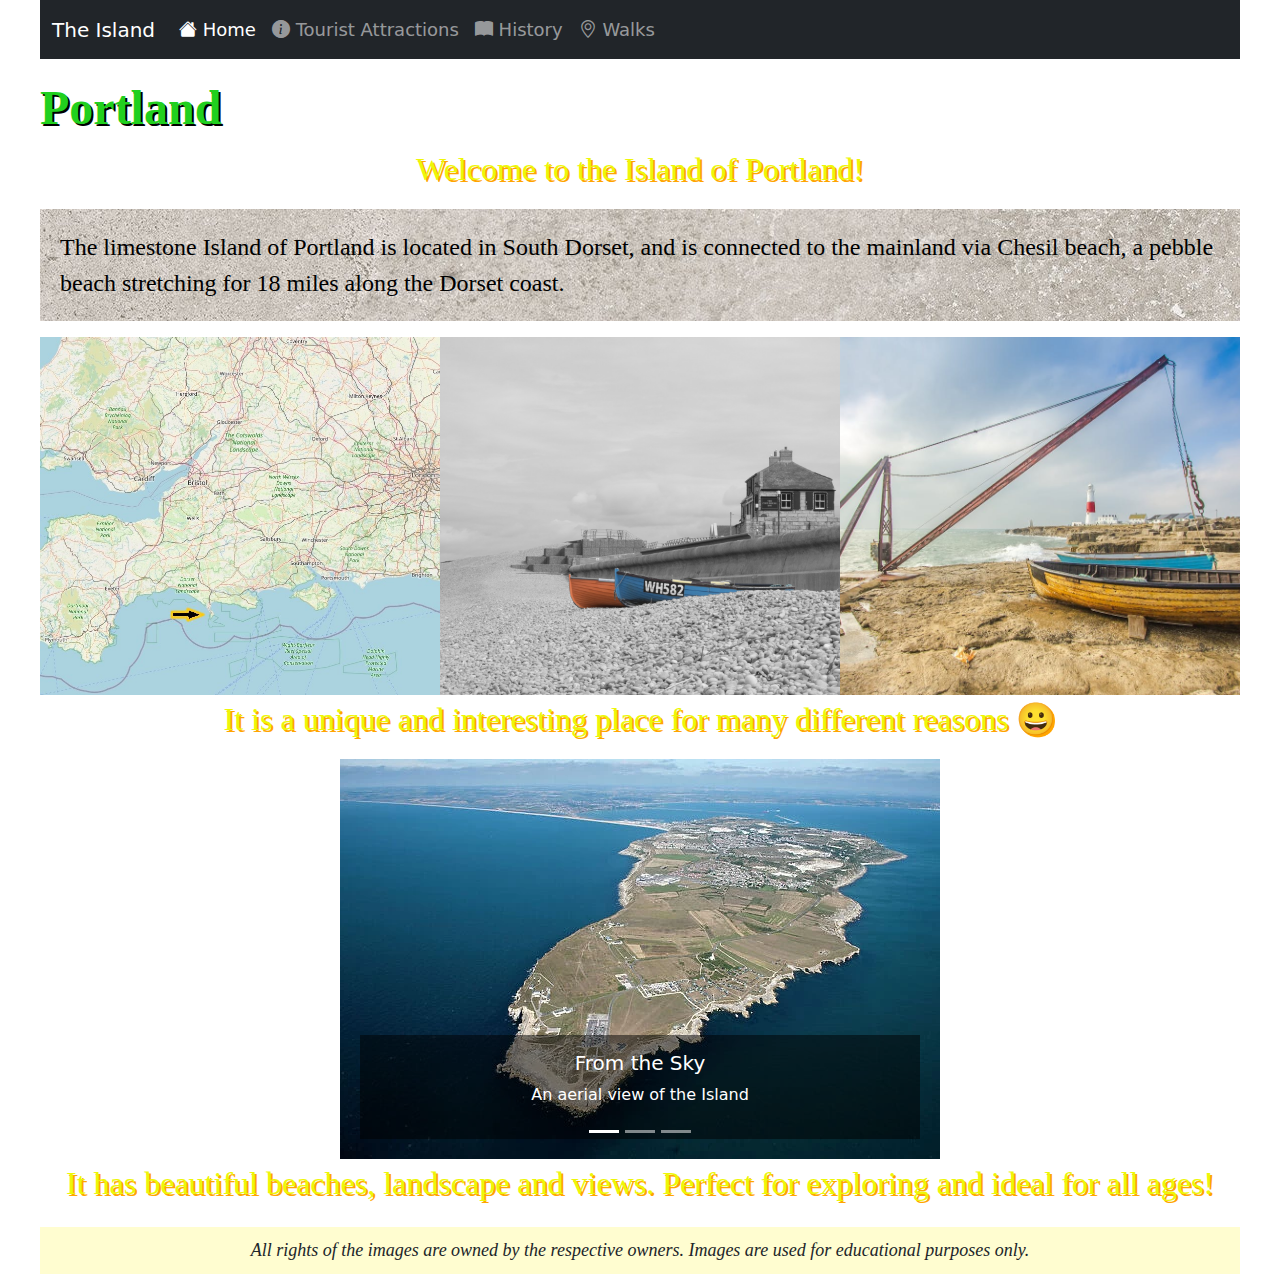
==== index.html @ 5b7cccb7 "class add to footer so style.css styling apply" ====
<!DOCTYPE html>
<html lang="en">
<head>
    <meta charset="UTF-8">
    <meta name="viewport" content="width=device-width, initial-scale=1">
    <script src="assets/script.js"></script>
    <title>The Island</title>
    <link rel="stylesheet" type="text/css" href="assets/css/style.css">
    <link href="https://stackpath.bootstrapcdn.com/bootstrap/5.3.3/css/bootstrap.min.css" rel="stylesheet">
    <link href="https://cdn.jsdelivr.net/npm/bootstrap@5.3.3/dist/css/bootstrap.min.css"
          rel="stylesheet"
          integrity="sha384-QWTKZyjpPEjISv5WaRU9OFeRpok6YctnYmDr5pNlyT2bRjXh0JMhjY6hW+ALEwIH"
          crossorigin="anonymous">
    <link href="https://cdn.jsdelivr.net/npm/bootstrap-icons@1.7.2/font/bootstrap-icons.css"
          rel="stylesheet">

    <style>
        body {
            background-image: url('assets/images/fortuneswell.jpg');
            background-repeat: no-repeat;
            background-attachment: fixed;
            background-size: cover;
        }
        
        .carousel-item img {
            width: 75%;
            height: auto;
            display: block;
            margin: 0 auto;
        }
        .carousel-control-prev, .carousel-control-next {
            top: 50%;
            transform: translateY(-50%);
        }
        .carousel-container {
            max-width: 800px;
            margin: 0 auto;
        }
        .carousel-caption {
            background: rgba(0, 0, 0, 0.5);
            padding: 1rem;
        }

        .blurb {
    font-size: x-large;
    font-family: fantasy, "Lucida Console";
    font-weight: 400;
    background-image: url('assets/images/portland_stone_natural.jpg');
    background-size: cover; /* Ensures the image covers the entire element */
    background-position: center; /* Centers the background image */
    background-repeat: no-repeat; /* Prevents the image from repeating */
    color: black; /* Optional: Changes text color for better contrast */
    padding: 20px; /* Optional: Adds some padding for better readability */
}
    </style>
    
</head>
<body>
    <header>
        <nav class="navbar navbar-expand-lg navbar-dark bg-dark">
            <div class="container-fluid">
                <a class="navbar-brand" href="index.html">The Island</a>
                <button class="navbar-toggler" type="button" data-bs-toggle="collapse" data-bs-target="#navbarNav" aria-controls="navbarNav" aria-expanded="false" aria-label="Toggle navigation">
                    <span class="navbar-toggler-icon"></span>
                </button>
                <div class="collapse navbar-collapse" id="navbarNav">
                    <ul class="navbar-nav">
                        <li class="nav-item">
                            <a class="nav-link active" aria-current="page" href="index.html"><i class="bi bi-house-fill"></i> Home</a>
                        </li>
                        <li class="nav-item">
                            <a class="nav-link" href="tourist_attractions.html"><i class="bi bi-info-circle-fill"></i> Tourist Attractions</a>
                        </li>
                        <li class="nav-item">
                            <a class="nav-link" href="history.html"><i class="bi bi-book-fill"></i> History</a>
                        </li>
                        <li class="nav-item">
                            <a class="nav-link" href="walks.html"><i class="bi bi-geo-alt"></i> Walks</a>
                        </li>
                    </ul>
                </div>
            </div>
        </nav>
    </header>

    <main>
        <h1 class="subject-heading">
            <span>Portland</span>
            <span id="weather" class="weather"></span>
        </h1>

        <section>
            <p class="reasons text-center">
                Welcome to the Island of Portland!
            </p>
        </section>

        <section>
            <p class="blurb">
                The limestone Island of Portland is located in South Dorset, and is connected to the mainland
                via Chesil beach, a pebble beach stretching for 18 miles along the Dorset coast.
            </p>
        </section>

        <section>
    <div class="row no-gutters">
        <a class="col-md-4 map" href="index.html">
            <img src="assets/images/locationportland.jpg" alt="Map">
        </a>
        <a class="col-md-4 rowingboats" href="index.html">
            <img src="assets/images/rowing-boats-chesilbeach.jpg" alt="Rowing Boats">
        </a>
        <a class="col-md-4 portlandbill" href="index.html">
            <img src="assets/images/portlandbill.jpeg" alt="Portland Bill">
        </a>
    </div>
</section>

        <section>
            <p class="reasons text-center"> It is a unique and interesting place for many different reasons &#128512; </p>
        </section>

        <section>
            <div id="carouselExampleCaptions" class="carousel slide carousel-container">
                <div class="carousel-indicators">
                    <button type="button" data-bs-target="#carouselExampleCaptions" data-bs-slide-to="0" class="active"
                            aria-current="true" aria-label="Slide 1"></button>
                    <button type="button" data-bs-target="#carouselExampleCaptions" data-bs-slide-to="1"
                            aria-label="Slide 2"></button>
                    <button type="button" data-bs-target="#carouselExampleCaptions" data-bs-slide-to="2"
                            aria-label="Slide 3"></button>
                </div>
                <div class="carousel-inner">
                    <div class="carousel-item active">
                        <img src="assets/images/isle-portland.jpg" class="d-block" alt="birdseye">
                        <div class="carousel-caption d-none d-md-block">
                            <h5>From the Sky</h5>
                            <p>An aerial view of the Island</p>
                        </div>
                    </div>
                    <div class="carousel-item">
                        <img src="assets/images/chesilbeach.jpg" class="d-block" alt="chesilbeach">
                        <div class="carousel-caption d-none d-md-block">
                            <h5>The world famous Chesil Beach</h5>
                            <p>Amazing natural beach</p>
                        </div>
                    </div>
                    <div class="carousel-item">
                        <img src="assets/images/pulpit2.jpg" class="d-block" alt="pulpitrocksunset">
                        <div class="carousel-caption d-none d-md-block">
                            <h5>Pulpit Rock at Sunset</h5>
                            <p>Amazing natural rock formation</p>
                        </div>
                    </div>
                </div>
                <button class="carousel-control-prev" type="button" data-bs-target="#carouselExampleCaptions"
                        data-bs-slide="prev">
                    <span class="carousel-control-prev-icon" aria-hidden="true"></span>
                    <span class="visually-hidden">Previous</span>
                </button>
                <button class="carousel-control-next" type="button" data-bs-target="#carouselExampleCaptions"
                        data-bs-slide="next">
                    <span class="carousel-control-next-icon" aria-hidden="true"></span>
                    <span class="visually-hidden">Next</span>
                </button>
            </div>
        </section>
    </main>

    <section>
        <p class="reasons text-center">
            It has beautiful beaches, landscape and views. Perfect for exploring and ideal for all ages!
        </p>
    </section>

    <footer class="footer">
       All rights of the images are owned by the respective owners.  Images are used for educational purposes only.
    </footer>

    <script src="https://cdn.jsdelivr.net/npm/bootstrap@5.3.3/dist/js/bootstrap.bundle.min.js"
            integrity="sha384-YvpcrYf0tY3lHB60NNkmXc5s9fDVZLESaAA55NDzOxhy9GkcIdslK1eN7N6jIeHz"
            crossorigin="anonymous"></script>
</body>
</html>
---- assets/css/style.css ----
/* General styles */

body {
    padding-left: 40px;
    padding-right: 40px;
    background-image: url('assets/images/fortuneswell.jpg');
    background-repeat: no-repeat;
    background-attachment: fixed;
    background-size: cover;
}

header {
    margin-bottom: 20px;
}

.navbar {
    background-color: #343a40; /* Dark background color for navbar */
}

.navbar-brand {
    font-size: large;
    font-weight: 500;
}

.navbar-nav .nav-link {
    font-size: large;
}

.main-content {
    background-color: #FFFDD0; /* Light background color for main content */
    padding: 20px;
    color: olivedrab; /* Text color for main content */
    font-weight: 600;
}

.image-wrapper {
    display: flex;
    align-items: center;
}

.align-bottom {
    align-self: flex-end;
}


.image-caption {
    background-color: white;
    color: black;
    padding: 10px;
}
img.img-fluid {
    width: 100%;
    height: auto;
}
.row.no-gutters {
    margin-left: 0;
    margin-right: 0;
}
.col-md-6 {
    display: flex;
    flex-direction: column;
}
.col-md-6 > .align-bottom {
    margin-top: auto;
}

.subject-heading {
    font-size: xxx-large;
    font-family: fantasy, "Lucida Console";
    font-weight: 900;
    color: rgb(33, 208, 30);
    text-shadow: 2px 2px black;
}

.blurb {
    font-size: x-large;
    font-family: fantasy, "Lucida Console";
    font-weight: 400;
    background-image: url('assets/images/portland_stone_natural.jpg');
    background-size: cover; /* Ensures the image covers the entire element */
    background-position: center; /* Centers the background image */
    background-repeat: no-repeat; /* Prevents the image from repeating */
    color: black; /* Optional: Changes text color for better contrast */
    padding: 20px; /* Optional: Adds some padding for better readability */
}



.reasons {
    font-family: fantasy, "Lucida Console";
    font-size: xx-large;
    color: rgb(238, 246, 8);
    text-shadow: 2px 2px orange;
    text-align: center;
}

.half-width-image {
    width: 100%; /* Full width by default (for mobile devices) */
    height: auto;
    display: block;
    margin: 0 auto;
}

@media (min-width: 768px) { /* Adjust the min-width as needed for your breakpoint */
    .half-width-image {
        width: 50%; /* Half width for screens 768px and larger */
    }
}

.history-images {
    background-color: white;
    padding: 20px;
    margin-top: 20px;
    text-align: center;
}

.history-caption {
    color: black;
    font-weight: 300;
    font-size: x-large;
    background-color: gold;
}

.weather {
    font-size: x-large;
    color: white;
    text-shadow: 1px 1px 2px black;
    margin-right: 15px;
    float: right;
}

.row.no-gutters a img {
    width: 100%;
    height: auto;
}

.row.no-gutters {
    display: flex;
    flex-wrap: wrap;
    margin: 0; /* Ensure no margin around the row */
    padding: 0; /* Ensure no padding around the row */
}

.row.no-gutters a {
    flex: 1; /* Ensure all items take equal space */
    margin: 0; /* Ensure no margin around the links */
    padding: 0; /* Ensure no padding around the links */
    display: flex;
}

.row.no-gutters a img {
    width: 100%; /* Make the image take the full width of the parent */
    height: 100%; /* Make the image take the full height of the parent */
    object-fit: cover; /* Ensure the image covers the area without distortion */
    margin: 0; /* Ensure no margin around the images */
    padding: 0; /* Ensure no padding around the images */
}

/* Carousel styles */
.carousel-container {
    width: 100%;
    margin: 0 auto;
}

@media (min-width: 992px) {
    .carousel-container {
        width: 75% !important; /* 75% width for larger screens */
    }

    .carousel-inner img,
    .carousel-inner iframe {
        width: 100%;
        height: 700px; /* Ensures the images are equally sized */
        object-fit: cover; /* Ensures the image covers the entire area */
    }

    .carousel-control-prev,
    .carousel-control-next {
        top: 50%;
        transform: translateY(-50%);
        width: 7rem; /* Larger arrows */
        height: 7rem; /* Larger arrows */
    }

    .carousel-control-prev-icon,
    .carousel-control-next-icon {
        width: 100%;
        height: 100%;
    }

    .carousel-caption {
        background: rgba(0, 0, 0, 0.5);
        padding: 1rem;
        bottom: 20px; /* Ensures caption is positioned at the bottom of the image */
    }
}

.carousel-control-prev-icon:hover,
.carousel-control-next-icon:hover {
    background-color: rgba(0, 0, 0, 0.7); /* Slightly transparent on hover */
}

.full-width-image {
    width: 100%;
    height: auto;
}

footer {
    font-family: "Lucida Console";
    background-color: #FFFDD0;
    font-size: large;
    font-weight: 400;
    font-style: italic;
    padding: 10px 0;
    text-align: center;
    position: relative;
    bottom: 0;
    width: 100%;
    margin-top: 20px;
}
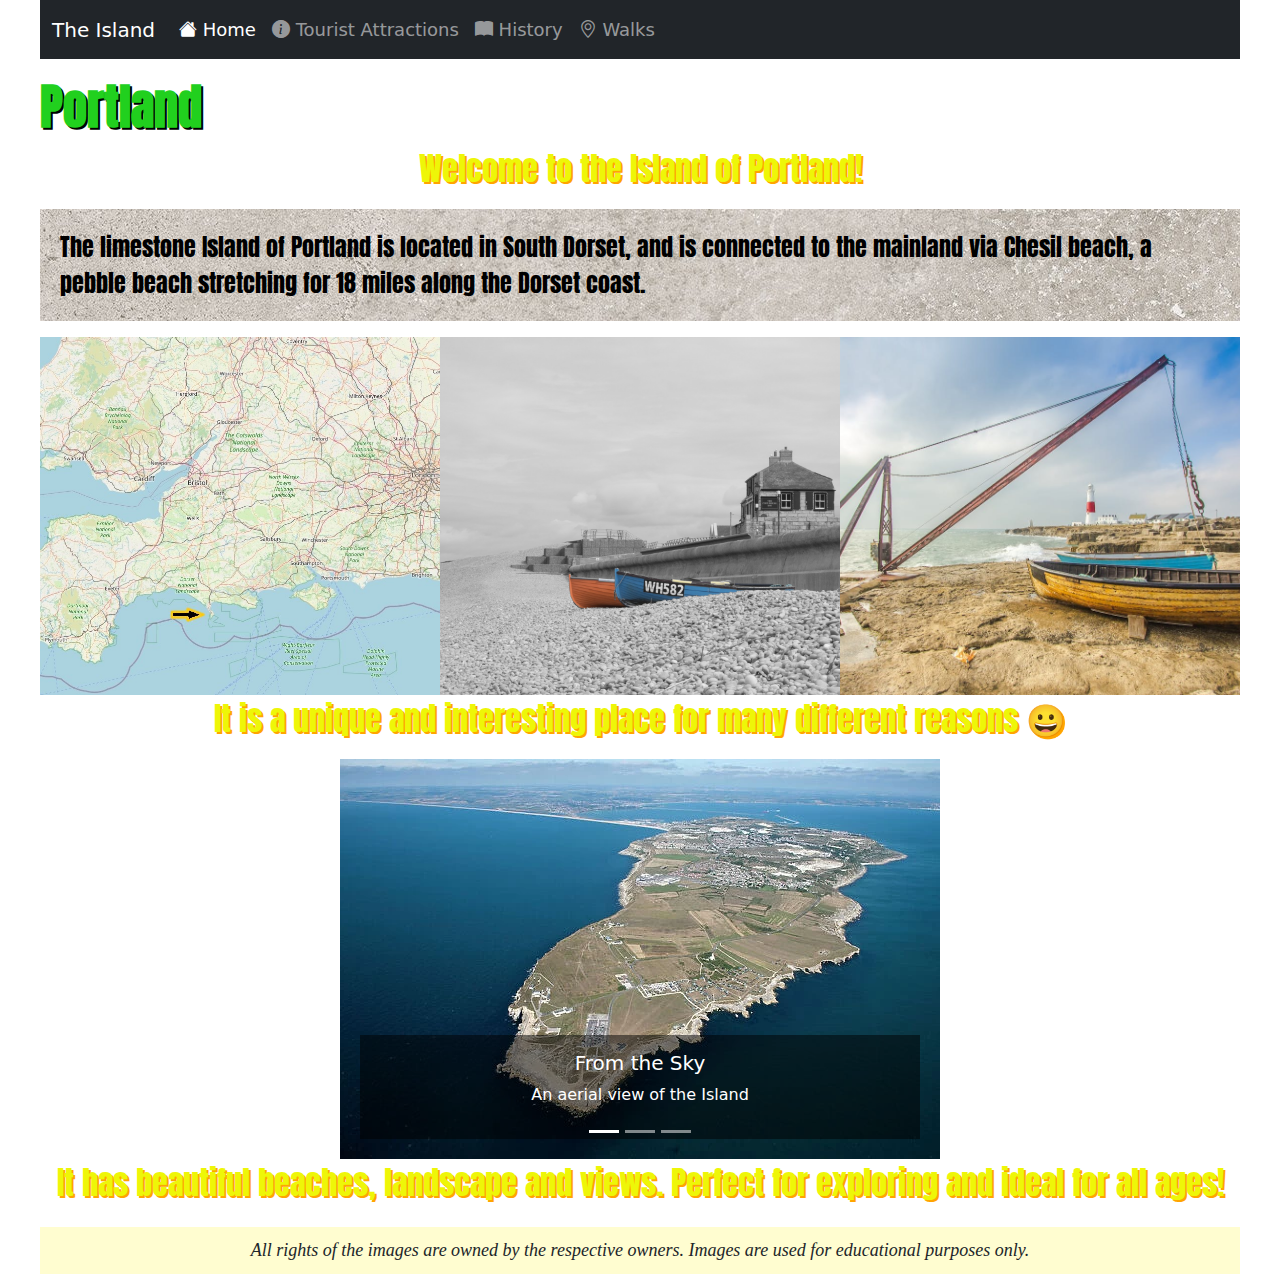
==== commit 0b1da318: "font change to google fonts Anton for blurb, subject heading and reasons classes" ====
--- a/index.html
+++ b/index.html
@@ -5,6 +5,9 @@
     <meta name="viewport" content="width=device-width, initial-scale=1">
     <script src="assets/script.js"></script>
     <title>The Island</title>
+    <link rel="preconnect" href="https://fonts.googleapis.com">
+    <link rel="preconnect" href="https://fonts.gstatic.com" crossorigin>
+    <link href="https://fonts.googleapis.com/css2?family=Anton&display=swap" rel="stylesheet">
     <link rel="stylesheet" type="text/css" href="assets/css/style.css">
     <link href="https://stackpath.bootstrapcdn.com/bootstrap/5.3.3/css/bootstrap.min.css" rel="stylesheet">
     <link href="https://cdn.jsdelivr.net/npm/bootstrap@5.3.3/dist/css/bootstrap.min.css"
@@ -43,7 +46,7 @@
 
         .blurb {
     font-size: x-large;
-    font-family: fantasy, "Lucida Console";
+    font-family: 'Anton', fantasy, "Lucida Console";
     font-weight: 400;
     background-image: url('assets/images/portland_stone_natural.jpg');
     background-size: cover; /* Ensures the image covers the entire element */
--- a/assets/css/style.css
+++ b/assets/css/style.css
@@ -66,7 +66,7 @@
 
 .subject-heading {
     font-size: xxx-large;
-    font-family: fantasy, "Lucida Console";
+    font-family: 'Anton', fantasy, "Lucida Console";
     font-weight: 900;
     color: rgb(33, 208, 30);
     text-shadow: 2px 2px black;
@@ -74,7 +74,7 @@
 
 .blurb {
     font-size: x-large;
-    font-family: fantasy, "Lucida Console";
+    font-family: 'Anton',fantasy, "Lucida Console";
     font-weight: 400;
     background-image: url('assets/images/portland_stone_natural.jpg');
     background-size: cover; /* Ensures the image covers the entire element */
@@ -87,7 +87,7 @@
 
 
 .reasons {
-    font-family: fantasy, "Lucida Console";
+    font-family: 'Anton', fantasy, "Lucida Console";
     font-size: xx-large;
     color: rgb(238, 246, 8);
     text-shadow: 2px 2px orange;
@@ -219,3 +219,7 @@
     margin-top: 20px;
 }
 
+.image-wrapper img {
+    width: 100%;
+    height: auto;
+}
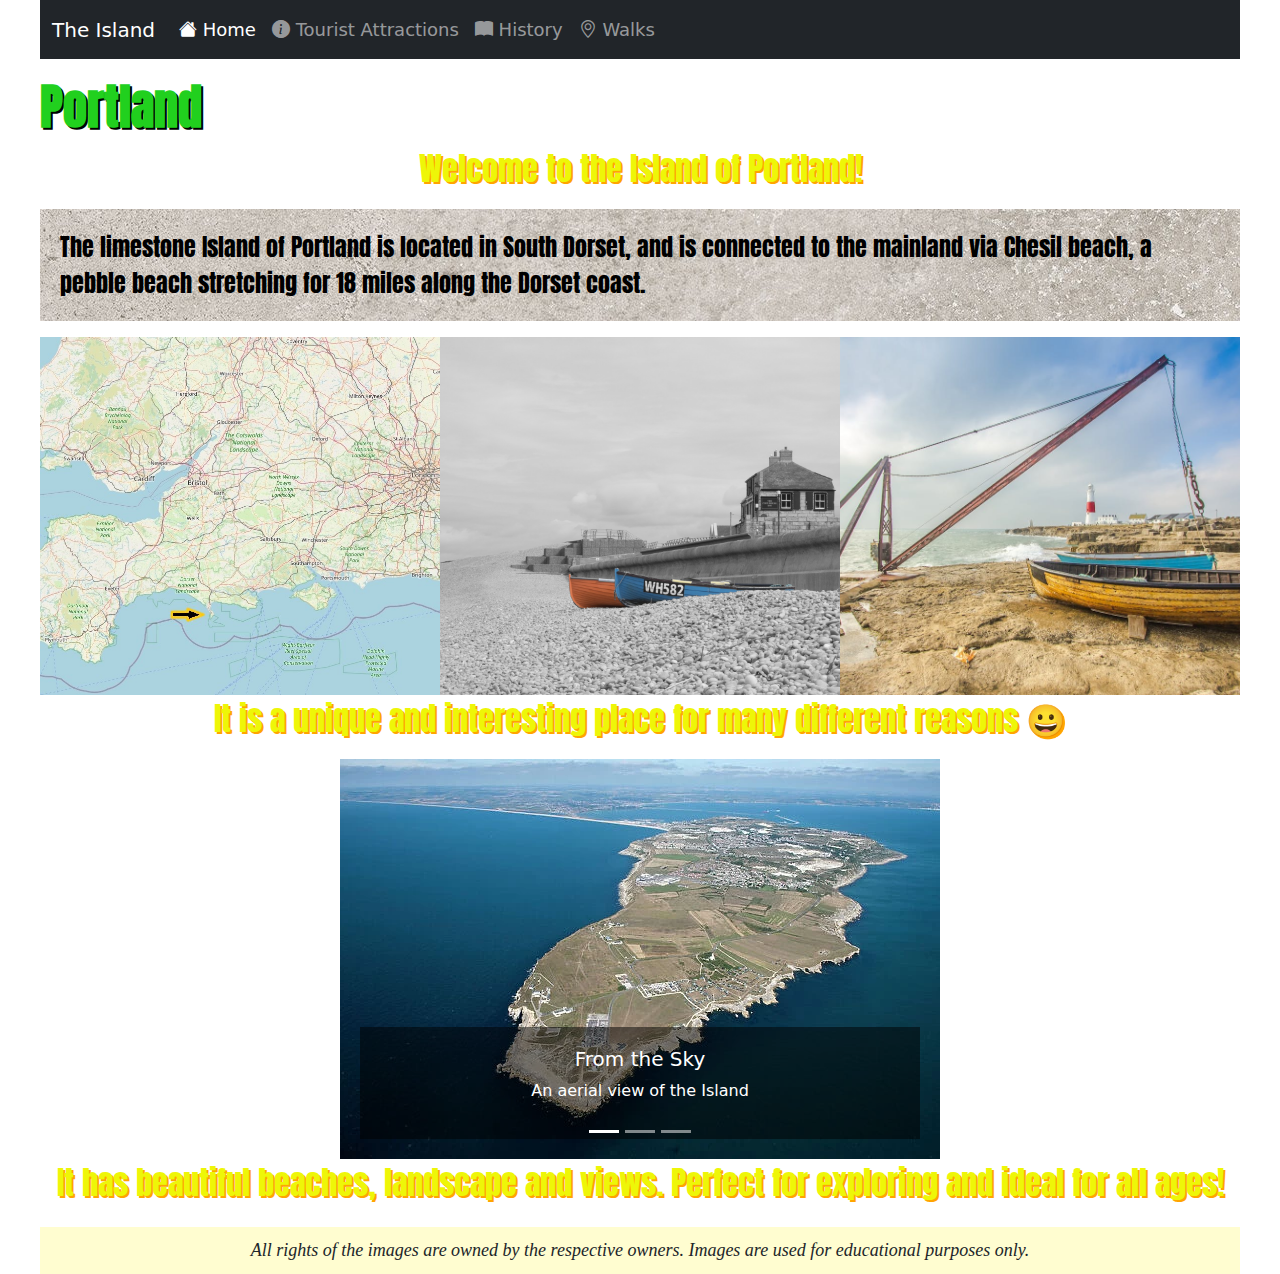
==== commit 71f8b558: "style moved to css file from inline on tourist attraction and walks" ====
--- a/index.html
+++ b/index.html
@@ -16,46 +16,6 @@
           crossorigin="anonymous">
     <link href="https://cdn.jsdelivr.net/npm/bootstrap-icons@1.7.2/font/bootstrap-icons.css"
           rel="stylesheet">
-
-    <style>
-        body {
-            background-image: url('assets/images/fortuneswell.jpg');
-            background-repeat: no-repeat;
-            background-attachment: fixed;
-            background-size: cover;
-        }
-        
-        .carousel-item img {
-            width: 75%;
-            height: auto;
-            display: block;
-            margin: 0 auto;
-        }
-        .carousel-control-prev, .carousel-control-next {
-            top: 50%;
-            transform: translateY(-50%);
-        }
-        .carousel-container {
-            max-width: 800px;
-            margin: 0 auto;
-        }
-        .carousel-caption {
-            background: rgba(0, 0, 0, 0.5);
-            padding: 1rem;
-        }
-
-        .blurb {
-    font-size: x-large;
-    font-family: 'Anton', fantasy, "Lucida Console";
-    font-weight: 400;
-    background-image: url('assets/images/portland_stone_natural.jpg');
-    background-size: cover; /* Ensures the image covers the entire element */
-    background-position: center; /* Centers the background image */
-    background-repeat: no-repeat; /* Prevents the image from repeating */
-    color: black; /* Optional: Changes text color for better contrast */
-    padding: 20px; /* Optional: Adds some padding for better readability */
-}
-    </style>
     
 </head>
 <body>
--- a/assets/css/style.css
+++ b/assets/css/style.css
@@ -3,7 +3,7 @@
 body {
     padding-left: 40px;
     padding-right: 40px;
-    background-image: url('assets/images/fortuneswell.jpg');
+    background-image: url('../images/fortuneswell.jpg');
     background-repeat: no-repeat;
     background-attachment: fixed;
     background-size: cover;
@@ -66,7 +66,7 @@
 
 .subject-heading {
     font-size: xxx-large;
-    font-family: 'Anton', fantasy, "Lucida Console";
+    font-family: 'Anton', "Lucida Console";
     font-weight: 900;
     color: rgb(33, 208, 30);
     text-shadow: 2px 2px black;
@@ -74,9 +74,9 @@
 
 .blurb {
     font-size: x-large;
-    font-family: 'Anton',fantasy, "Lucida Console";
+    font-family: 'Anton',"Lucida Console";
     font-weight: 400;
-    background-image: url('assets/images/portland_stone_natural.jpg');
+    background-image: url('../images/portland_stone_natural.jpg');
     background-size: cover; /* Ensures the image covers the entire element */
     background-position: center; /* Centers the background image */
     background-repeat: no-repeat; /* Prevents the image from repeating */
@@ -84,10 +84,8 @@
     padding: 20px; /* Optional: Adds some padding for better readability */
 }
 
-
-
 .reasons {
-    font-family: 'Anton', fantasy, "Lucida Console";
+    font-family: 'Anton', "Lucida Console";
     font-size: xx-large;
     color: rgb(238, 246, 8);
     text-shadow: 2px 2px orange;
@@ -223,3 +221,112 @@
     width: 100%;
     height: auto;
 }
+
+
+.carousel-item img {
+    width: 75%;
+    height: auto;
+    display: block;
+    margin: 0 auto;
+}
+.carousel-control-prev, .carousel-control-next {
+    top: 50%;
+    transform: translateY(-50%);
+}
+.carousel-container {
+    max-width: 800px;
+    margin: 0 auto;
+}
+.carousel-caption {
+    background: rgba(0, 0, 0, 0.5);
+    padding: 1rem;
+}
+
+ 
+
+.video-container {
+    display: flex;
+    flex-direction: column;
+    align-items: center;
+    margin-bottom: 20px;
+}
+
+.video-container iframe {
+    width: 100%; 
+    height: 500px;
+    max-width: 100%; 
+    margin-bottom: 20px;
+}
+
+@media (min-width: 768px) {
+    .video-container iframe {
+        width: 80%;
+    }
+}
+ 
+  .card-flip {
+    perspective: 1000px;
+    position: relative;
+    width: 100%;
+    height: 300px;
+    margin: 0;
+  }
+  .card-flip-inner {
+    position: relative;
+    width: 100%;
+    height: 100%;
+    transform-style: preserve-3d;
+    transition: transform 0.6s;
+  }
+  .card-flip:hover .card-flip-inner {
+    transform: rotateY(180deg);
+  }
+  .card-front,
+  .card-back {
+    position: absolute;
+    width: 100%;
+    height: 100%;
+    backface-visibility: hidden;
+  }
+  .card-front {
+    display: flex;
+  flex-direction: column;
+  justify-content: center;
+  align-items: center;
+  text-align: center;
+  color: white;
+   background-color: #212529;
+  }
+  .card-front img {
+    width: 100%;
+    height: 100%;
+    object-fit: cover;
+  }
+  .card-back {
+    font-family: "Lucida Console";
+    font-weight: 300;
+    transform: rotateY(180deg);
+    background-color: #f5f5f5;
+    display: flex;
+    flex-direction: column;
+    justify-content: center;
+    align-items: center;
+    padding: 10px;
+    
+  }
+  .container-fluid {
+    padding: 0;
+    margin: 0;
+  }
+  .row {
+        margin: 0;
+  }
+  .col-lg-4, .col-md-6, .col-sm-12 {
+    padding: 0;
+    margin: 0;
+  }
+  @media (max-width: 768px) {
+    .row {
+      flex-direction: column;
+    }
+  }